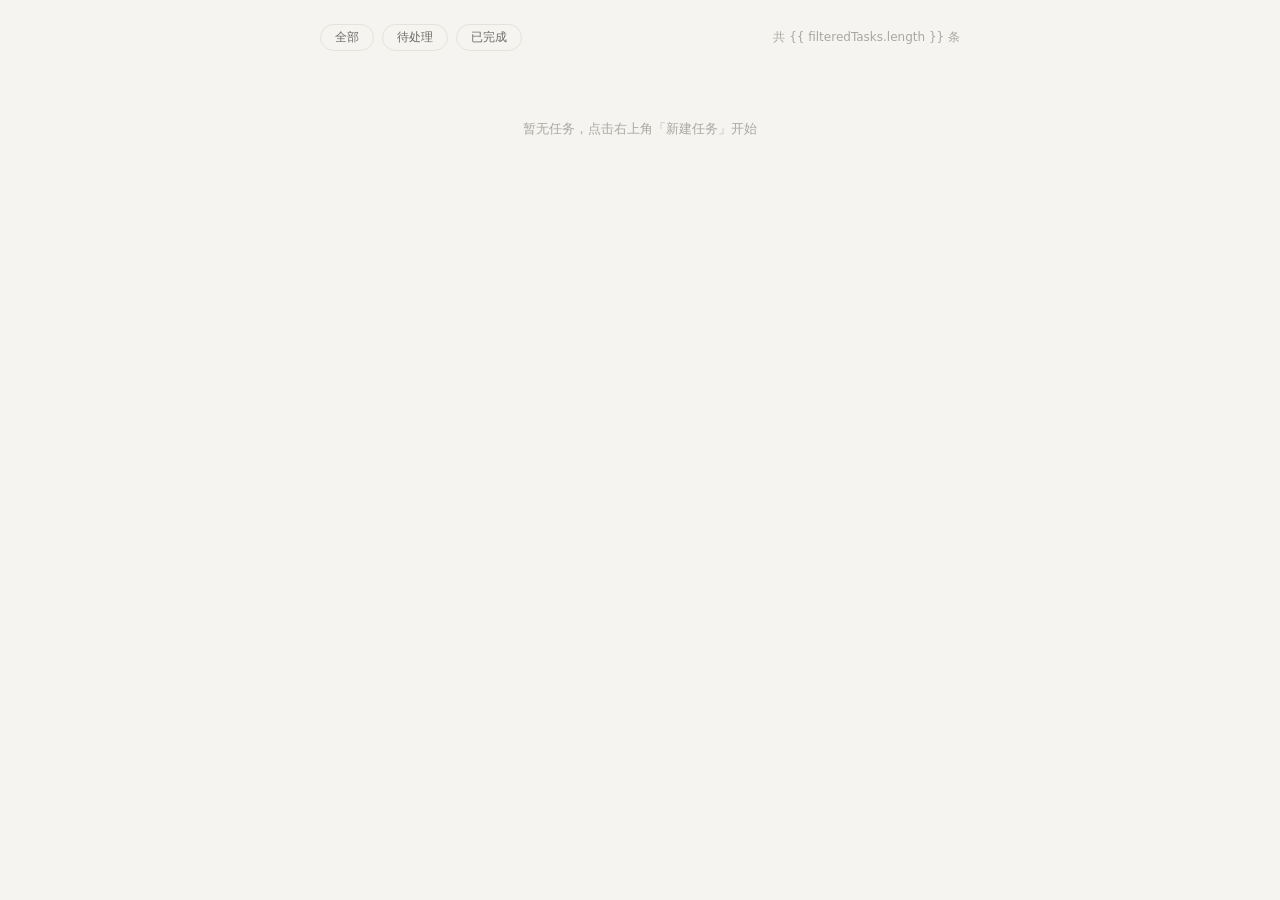
==== index.html @ 1c000989 "refactor(styles): 移除CSS变量改用硬编码值并调整间距实现方式 移除所有CSS变量改用硬编码颜色值和尺寸，将gap属性替换为margin实现间距 调整组件样式确保视觉一致性，简化样式" ====
<!DOCTYPE html>
<html lang="zh-CN">
<head>
  <meta charset="UTF-8">
  <meta http-equiv="X-UA-Compatible" content="IE=edge">
  <meta name="viewport" content="width=device-width, initial-scale=1.0">
  <title>任务板</title>

  <script src="lib/core-js-minified.js"></script>
  <script src="lib/fetch.umd.min.js"></script>
  <script src="lib/vue2.7.16.min.js"></script>

  <link rel="stylesheet" href="styles/base.css">

  <style>
    .page { max-width: 680px; margin: 0 auto; padding: 24px 20px 64px; }
    .task-list {
      display: -ms-flexbox; display: flex;
      -ms-flex-direction: column; flex-direction: column;
      margin-top: 20px;
    }
    .task-list .tc-card { margin-bottom: 10px; }
    .task-list .tc-card:last-child { margin-bottom: 0; }
    .toolbar {
      display: -ms-flexbox; display: flex;
      -ms-flex-align: center; align-items: center;
      margin-bottom: 4px;
    }
    .toolbar .filter-btn { margin-right: 8px; }
    .toolbar .filter-btn:last-child { margin-right: 0; }
    .filter-btn {
      background: transparent; border: 1px solid #e4e2da;
      border-radius: 20px; padding: 4px 14px; font-size: 12px;
      font-weight: 500; cursor: pointer; color: #6b6b67;
      font-family: 'Segoe UI', system-ui, -apple-system, sans-serif;
      -webkit-transition: all .15s; transition: all .15s;
    }
    .filter-btn.active { background: #2563eb; color: #fff; border-color: #2563eb; }
    .count { font-size: 12px; color: #a8a8a3; margin-left: auto; }
    .empty { text-align: center; padding: 48px 16px; color: #a8a8a3; font-size: 13px; }
  </style>
</head>
<body>

<!--
  index.html 里没有任何组件模板和组件 script 标签。
  模板在各组件的 template.html 里，由 text 插件自动加载。
  新增组件只需修改 components/index.js，这里永远不用动。
-->

<div id="app">
  <app-header
    v-bind:title="'我的项目'"
    v-bind:pending-count="pendingCount"
    v-bind:done-count="doneCount"
    v-on:add="showModal = true"
  ></app-header>

  <div class="page">
    <div class="toolbar">
      <button class="filter-btn" v-bind:class="{ active: filter === 'all' }"  v-on:click="filter = 'all'">全部</button>
      <button class="filter-btn" v-bind:class="{ active: filter === 'todo' }" v-on:click="filter = 'todo'">待处理</button>
      <button class="filter-btn" v-bind:class="{ active: filter === 'done' }" v-on:click="filter = 'done'">已完成</button>
      <span class="count">共 {{ filteredTasks.length }} 条</span>
    </div>
    <div class="task-list" v-if="filteredTasks.length > 0">
      <task-card
        v-for="task in filteredTasks"
        v-bind:key="task.id"
        v-bind:task="task"
        v-on:toggle="toggleTask"
        v-on:remove="removeTask"
      ></task-card>
    </div>
    <div class="empty" v-else>暂无任务，点击右上角「新建任务」开始</div>
  </div>

  <add-modal
    v-if="showModal"
    v-on:submit="addTask"
    v-on:close="showModal = false"
  ></add-modal>
</div>

<script src="lib/require.js" data-main="main"></script>

</body>
</html>
---- styles/base.css ----
*, *::before, *::after {
  -webkit-box-sizing: border-box;
          box-sizing: border-box;
  margin: 0; padding: 0;
}

html, body {
  font-family: 'Segoe UI', system-ui, -apple-system, sans-serif;
  background: #f5f4f0;
  color: #1c1c1a;
  font-size: 14px;
  line-height: 1.6;
}

.btn {
  display: inline-block;
  padding: 7px 16px;
  border-radius: 8px;
  border: 1px solid transparent;
  cursor: pointer;
  font-size: 13px;
  font-weight: 500;
  font-family: 'Segoe UI', system-ui, -apple-system, sans-serif;
  -webkit-transition: background .15s;
          transition: background .15s;
}
.btn-primary { background: #2563eb; color: #fff; }
.btn-primary:hover { background: #1d4ed8; }
.btn-ghost   { background: transparent; color: #6b6b67; border-color: #e4e2da; }
.btn-ghost:hover { background: #f5f4f0; }

.input {
  width: 100%;
  padding: 8px 12px;
  border: 1px solid #e4e2da;
  border-radius: 8px;
  font-size: 14px;
  font-family: 'Segoe UI', system-ui, -apple-system, sans-serif;
  background: #ffffff;
  color: #1c1c1a;
  outline: none;
  -webkit-appearance: none;
          appearance: none;
}
.input:focus { border-color: #2563eb; }

.flex { display: -ms-flexbox; display: flex; }
.flex-col  { -ms-flex-direction: column; flex-direction: column; }
.items-center { -ms-flex-align: center; align-items: center; }
.flex-1 { -ms-flex: 1; flex: 1; min-width: 0; }
.ml-auto { margin-left: auto; }

.overlay {
  position: fixed;
  top: 0; left: 0; right: 0; bottom: 0;
  background: rgba(0,0,0,.45);
  z-index: 200;
  display: -ms-flexbox;
  display: flex;
  -ms-flex-align: center;
      align-items: center;
  -ms-flex-pack: center;
      justify-content: center;
  padding: 16px;
}
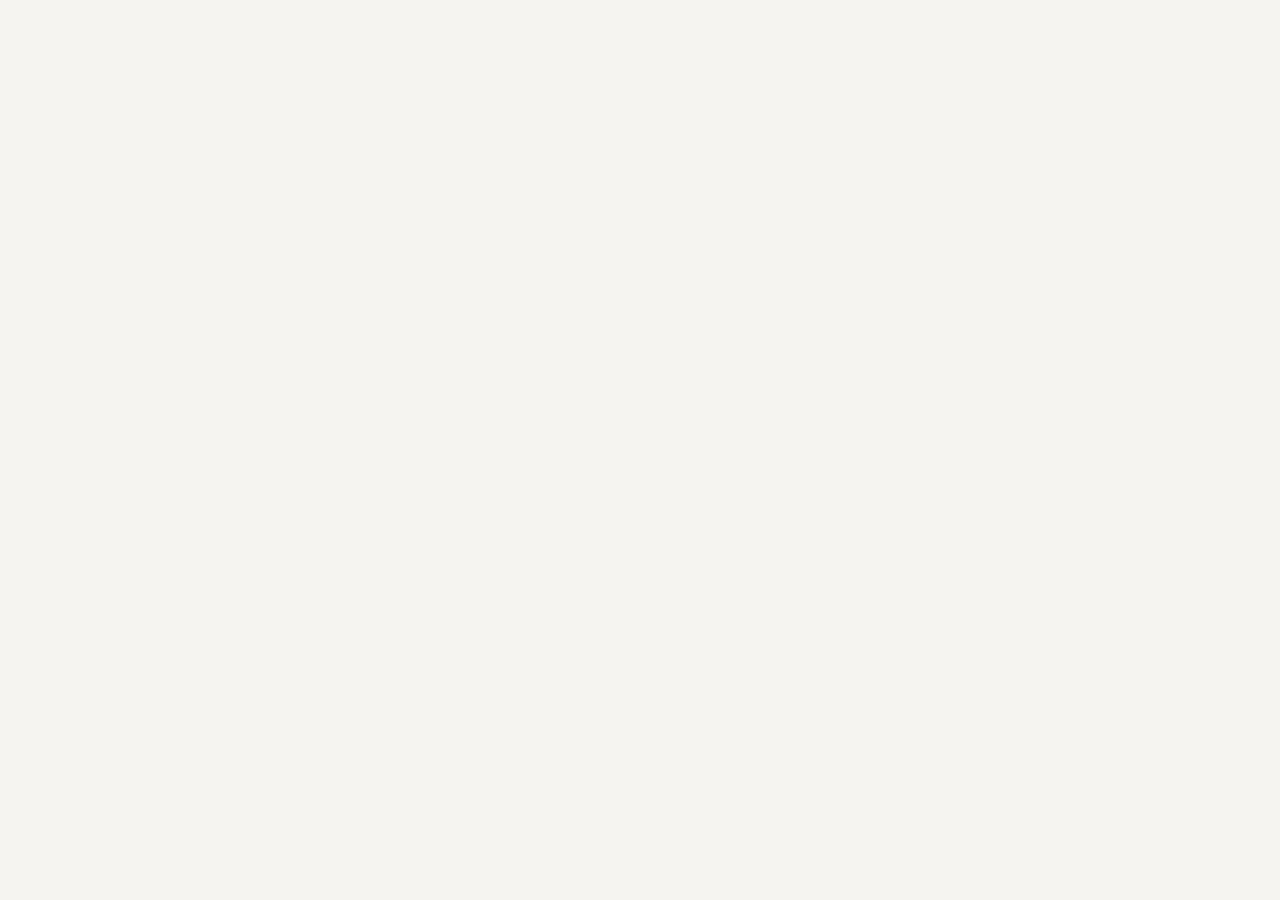
==== commit fa70e2c1: "refactor(项目结构): 重构为计数器示例并优化IE11兼容性 重构整个项目结构，从任务板改为计数器示例，简化组件数量 添加IE11兼容的polyfill和全局样式，优化RequireJS加载逻" ====
--- a/index.html
+++ b/index.html
@@ -1,88 +1,56 @@
 <!DOCTYPE html>
 <html lang="zh-CN">
+
 <head>
   <meta charset="UTF-8">
   <meta http-equiv="X-UA-Compatible" content="IE=edge">
   <meta name="viewport" content="width=device-width, initial-scale=1.0">
-  <title>任务板</title>
+  <title>Vue2cdn多文件组件化IE兼容</title>
+  <script src="lib/core-js-minified.js"></script>
+  <script src="lib/vue2.7.16.min.js"></script>
+  <script src="lib/require.js"></script>
+  <script src="src/utils/ES_Polyfill.js"></script>
+  <link rel="stylesheet" href="src/styles/global.css">
+</head>
 
-  <script src="lib/core-js-minified.js"></script>
-  <script src="lib/fetch.umd.min.js"></script>
-  <script src="lib/vue2.7.16.min.js"></script>
-
-  <link rel="stylesheet" href="styles/base.css">
-
-  <style>
-    .page { max-width: 680px; margin: 0 auto; padding: 24px 20px 64px; }
-    .task-list {
-      display: -ms-flexbox; display: flex;
-      -ms-flex-direction: column; flex-direction: column;
-      margin-top: 20px;
-    }
-    .task-list .tc-card { margin-bottom: 10px; }
-    .task-list .tc-card:last-child { margin-bottom: 0; }
-    .toolbar {
-      display: -ms-flexbox; display: flex;
-      -ms-flex-align: center; align-items: center;
-      margin-bottom: 4px;
-    }
-    .toolbar .filter-btn { margin-right: 8px; }
-    .toolbar .filter-btn:last-child { margin-right: 0; }
-    .filter-btn {
-      background: transparent; border: 1px solid #e4e2da;
-      border-radius: 20px; padding: 4px 14px; font-size: 12px;
-      font-weight: 500; cursor: pointer; color: #6b6b67;
-      font-family: 'Segoe UI', system-ui, -apple-system, sans-serif;
-      -webkit-transition: all .15s; transition: all .15s;
-    }
-    .filter-btn.active { background: #2563eb; color: #fff; border-color: #2563eb; }
-    .count { font-size: 12px; color: #a8a8a3; margin-left: auto; }
-    .empty { text-align: center; padding: 48px 16px; color: #a8a8a3; font-size: 13px; }
-  </style>
-</head>
 <body>
 
-<!--
-  index.html 里没有任何组件模板和组件 script 标签。
-  模板在各组件的 template.html 里，由 text 插件自动加载。
-  新增组件只需修改 components/index.js，这里永远不用动。
--->
-
-<div id="app">
-  <app-header
-    v-bind:title="'我的项目'"
-    v-bind:pending-count="pendingCount"
-    v-bind:done-count="doneCount"
-    v-on:add="showModal = true"
-  ></app-header>
-
-  <div class="page">
-    <div class="toolbar">
-      <button class="filter-btn" v-bind:class="{ active: filter === 'all' }"  v-on:click="filter = 'all'">全部</button>
-      <button class="filter-btn" v-bind:class="{ active: filter === 'todo' }" v-on:click="filter = 'todo'">待处理</button>
-      <button class="filter-btn" v-bind:class="{ active: filter === 'done' }" v-on:click="filter = 'done'">已完成</button>
-      <span class="count">共 {{ filteredTasks.length }} 条</span>
-    </div>
-    <div class="task-list" v-if="filteredTasks.length > 0">
-      <task-card
-        v-for="task in filteredTasks"
-        v-bind:key="task.id"
-        v-bind:task="task"
-        v-on:toggle="toggleTask"
-        v-on:remove="removeTask"
-      ></task-card>
-    </div>
-    <div class="empty" v-else>暂无任务，点击右上角「新建任务」开始</div>
+  <div id="app">
+    <app></app>
   </div>
 
-  <add-modal
-    v-if="showModal"
-    v-on:submit="addTask"
-    v-on:close="showModal = false"
-  ></add-modal>
-</div>
+  <script>
+    requirejs.config({
+      baseUrl: '',
+      paths: {
+        css: 'plugins/css',
+        html: 'plugins/html'
+      }
+    });
 
-<script src="lib/require.js" data-main="main"></script>
+    // 第一步：加载组件名称列表
+    require(['src/components/index.js'], function (list) {
+
+      // 第二步：根据列表动态加载所有组件模块
+      var paths = list.map(function (name) { return 'src/components/' + name + '/' + name + '.js'; })
+      require(paths, function () {
+        var args = arguments;
+        list.forEach(function (name, i) { Vue.component(name, args[i]); }); // 注册为全局组件
+
+        require(['html!src/App.html'], function (template) {
+          new Vue({
+            el: '#app',
+            components: {
+              app: { template: template }
+            }
+          });
+        })
+        
+      });
+
+    });
+  </script>
 
 </body>
-</html>
+
+</html>
--- a/src/styles/global.css
+++ b/src/styles/global.css
@@ -0,0 +1,17 @@
+*,
+*::before,
+*::after {
+  -webkit-box-sizing: border-box;
+  box-sizing: border-box;
+  margin: 0;
+  padding: 0;
+}
+
+html,
+body {
+  font-family: 'Segoe UI', system-ui, -apple-system, sans-serif;
+  background: #f5f4f0;
+  color: #1c1c1a;
+  font-size: 14px;
+  min-height: 100vh;
+}
